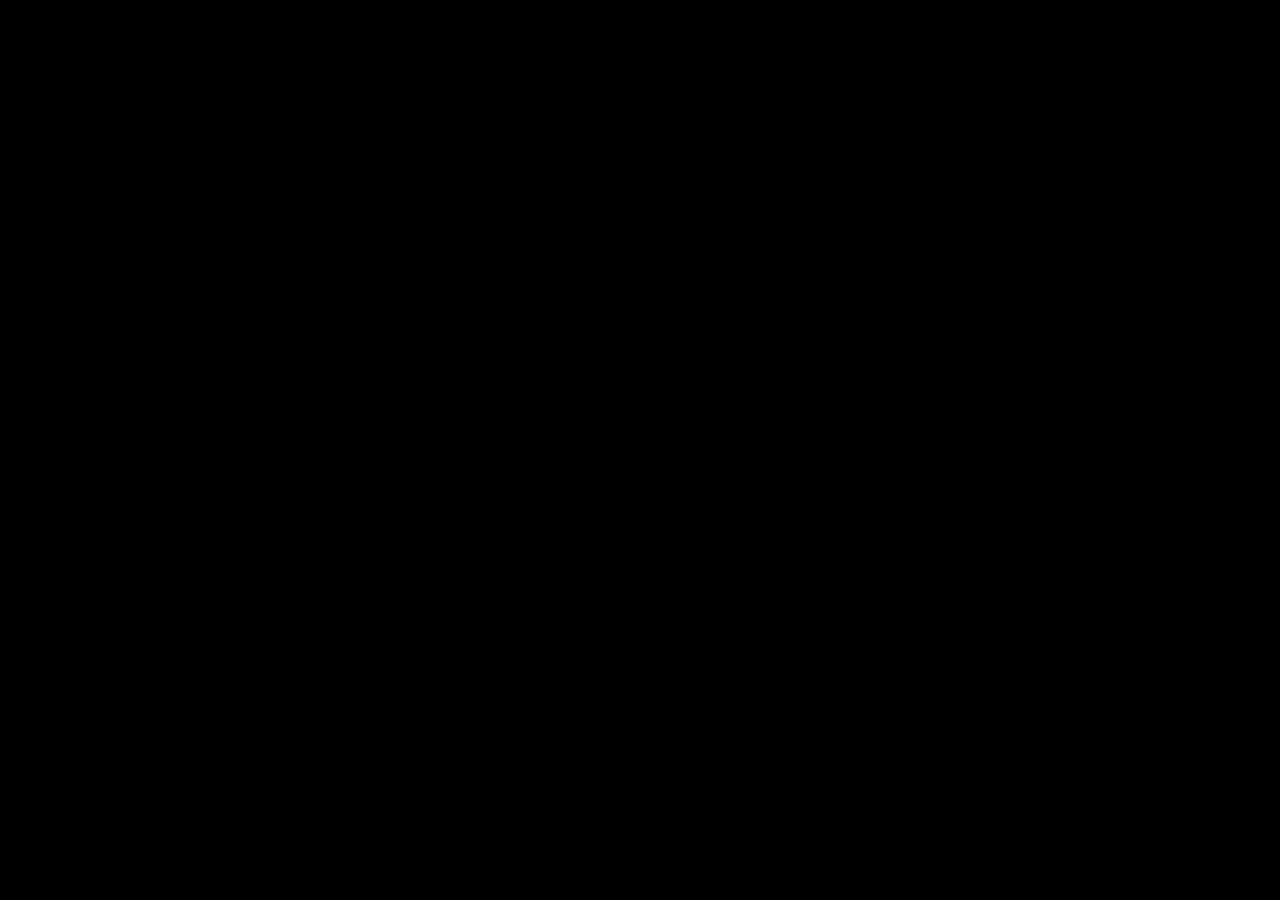
==== catalogue.html @ 248443c2 "add swiper and description blocks" ====
<!DOCTYPE html>
<html lang="en">

<head>
    <meta charset="UTF-8">
    <meta http-equiv="X-UA-Compatible" content="IE=edge">
    <meta name="viewport" content="width=device-width, initial-scale=1.0">
    <link rel="stylesheet" href="./assets/styles/main.css">
    <title>Catalogue</title>
</head>

<body>
    <header></header>
    <main></main>
    <footer></footer>
    <script src="./assets/scripts/script.js"></script>
</body>

</html>
---- assets/styles/main.css ----
@font-face {
  font-family: "Raleway";
  src: url("../fonts/Raleway-Regular.woff2");
  font-weight: normal;
  font-style: normal;
  font-display: swap;
}
@font-face {
  font-family: "Raleway";
  src: url("../fonts/Raleway-Medium.woff2");
  font-weight: 500;
  font-style: normal;
  font-display: swap;
}
@font-face {
  font-family: "Raleway";
  src: url("../fonts/Raleway-Thin.woff2");
  font-weight: 100;
  font-style: normal;
  font-display: swap;
}
@font-face {
  font-family: "Raleway";
  src: url("../fonts/Raleway-Bold.woff2");
  font-weight: bold;
  font-style: normal;
  font-display: swap;
}
@font-face {
  font-family: "Raleway";
  src: url("../fonts/Raleway-Light.woff2");
  font-weight: 300;
  font-style: normal;
  font-display: swap;
}
* {
  margin: 0;
  padding: 0;
}

body {
  font-family: "Raleway", sans-serif;
  color: #ffffff;
  background-color: #000000;
}

.swiper, .slider-maxi__wrapper, .slider-maxi__slide {
  width: 100%;
}

.slider-maxi__image {
  text-align: center;
}

.slider-maxi__image img {
  width: 100%;
  height: 100vh;
  opacity: 0.6;
}

.swiper-button-prev::after,
.swiper-button-next::after {
  color: #ffffff;
}

.slider-maxi__pagination {
  color: #ffffff;
  line-height: 1.25px;
  font-size: 1px;
}

.slider-maxi__text {
  font-family: inherit;
  font-size: 3.5rem;
  font-weight: bold;
  text-transform: uppercase;
}

.slider-maxi__text-wrapper {
  text-align: right;
  position: absolute;
  bottom: 30%;
  right: 10%;
}
.slider-maxi__text-wrapper_left {
  text-align: left;
  left: 10%;
}

span.swiper-pagination-bullet.swiper-pagination-bullet-active {
  background-color: white;
  opacity: 1;
}

@media screen and (max-width: 768px) {
  .slider-maxi__image img {
    width: 100%;
    height: 80vh;
    opacity: 0.6;
  }
  .slider-maxi__text {
    font-size: 2.5rem;
  }
  .slider-maxi__text-wrapper {
    right: 0;
    left: 0;
    bottom: 20%;
    text-align: center;
  }
  .slider-maxi__slide {
    text-align: center;
  }
}
.visually-hidden {
  display: none;
}

.description {
  padding: 5rem 10rem;
}

.description__title {
  margin-bottom: 5rem;
  font-size: 3rem;
  font-weight: normal;
  text-align: center;
}

.description-container {
  display: flex;
  justify-content: space-between;
  align-items: center;
  flex-wrap: wrap;
}

.description-container__img {
  width: 6.25rem;
  height: auto;
  margin-bottom: 2rem;
}

.description-container__wrapper {
  display: flex;
  flex-direction: column;
  align-items: center;
}

.description-container__text {
  font-size: 1.5rem;
  font-weight: bold;
}

@media screen and (max-width: 1024px) {
  .description {
    padding: 3rem 8rem;
  }
  .description-container__wrapper {
    margin-bottom: 3rem;
  }
  .description-container {
    justify-content: space-evenly;
  }
}
@media screen and (max-width: 768px) {
  .description__title {
    font-size: 2rem;
  }
  .description-container__text {
    font-size: 1rem;
    text-align: center;
  }
  .description-container__img {
    width: 5rem;
  }
}

/*# sourceMappingURL=main.css.map */
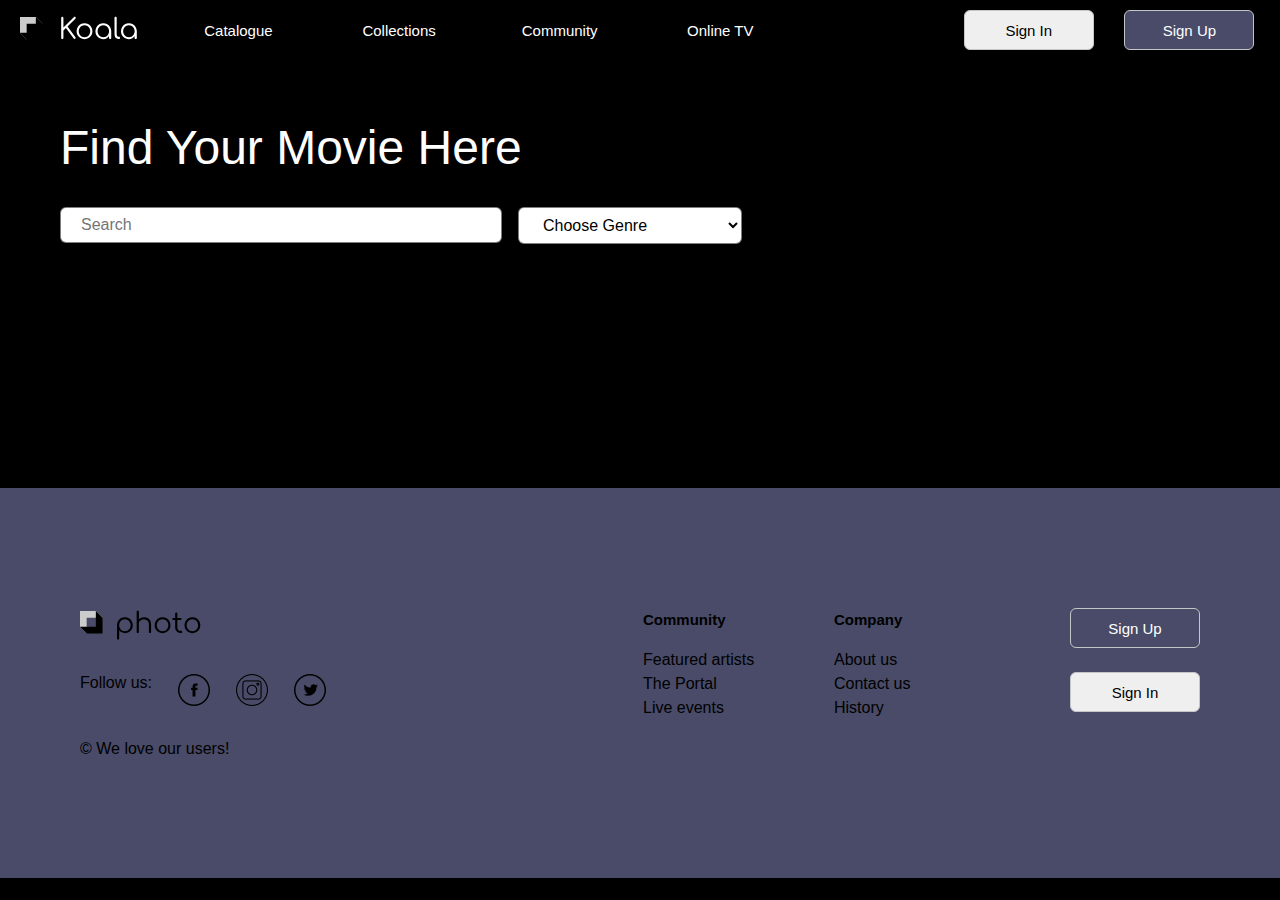
==== commit 7745fabb: "Merge pull request #18 from carrotforrabbit/master" ====
--- a/catalogue.html
+++ b/catalogue.html
@@ -5,15 +5,120 @@
     <meta charset="UTF-8">
     <meta http-equiv="X-UA-Compatible" content="IE=edge">
     <meta name="viewport" content="width=device-width, initial-scale=1.0">
+    <link rel="icon" href="favicon.ico">
     <link rel="stylesheet" href="./assets/styles/main.css">
     <title>Catalogue</title>
 </head>
 
 <body>
-    <header></header>
-    <main></main>
-    <footer></footer>
-    <script src="./assets/scripts/script.js"></script>
+    <!-- header-->
+    <header class="header">
+        <div class="header-container container">
+            <div class="header_logo"></div>
+            <a href="index.html" class="section_logo" style="color:white"><img
+                    src="./assets/images/icon/Sample Logo Koala.svg" alt="logo-Koala" class="header_koala"></img></a>
+            <!-- Меню -->
+            <p class="main_catalogue" style="color:white"><a class="header-a" href="./catalogue.html">Catalogue</a></p>
+            <p class="main_collections" style="color:white"><a class="header-a"
+                    href="./collections.html">Collections</a></p>
+            <p class="main_community" style="color:white">Community</p>
+            <p class="main_onlinetv" style="color:white"><a class="header-a" href="./catalogueTVPopular.html">Online
+                    TV</a></p>
+            <button class="button_button1"><a class="button-a1" href="./signin.html">Sign In</a></button>
+            <button class="button_button2"><a class="button-a2" href="./signup.html">Sign Up</a></button>
+        </div>
+    </header>
+    <main>
+        <section class="catalogue">
+            <h1 class="catalogue__title commontitle">Find Your Movie Here</h1>
+            <div class="catalogue-inputs">
+                <form action="submit" class="search-form">
+                    <input type="text" class="catalogue-inputs__search catalogue-input" placeholder="Search">
+                </form>
+                <form action="submit" class="genre-form">
+                    <select name="genre" id="genre"
+                        class="catalogue-inputs__select catalogue-inputs__select_genre catalogue-input"
+                        aria-placeholder="Genre">
+                        <option value="Genre" class="catalogue__option-inputs catalogue-inputs__option_genre" default>
+                            Choose Genre
+                        </option>
+                        <option value="Action" class="catalogue__option-inputs catalogue-inputs__option_genre">Action
+                        </option>
+                        <option value="Comedy" class="catalogue__option-inputs catalogue-inputs__option_genre">Comedy
+                        </option>
+                        <option value="Adventure" class="catalogue__option-inputs catalogue-inputs__option_genre">
+                            Adventure
+                        </option>
+                        <option value="Crime" class="catalogue__option-inputs catalogue-inputs__option_genre">Crime
+                        </option>
+                        <option value="Animation" class="catalogue__option-inputs catalogue-inputs__option_genre">
+                            Animation
+                        </option>
+                        <option value="Si-Fi" class="catalogue__option-inputs catalogue-inputs__option_genre">Si-Fi
+                        </option>
+                        <option value="Horror" class="catalogue__option-inputs catalogue-inputs__option_genre">Horror
+                        </option>
+                    </select>
+                </form>
+                <!-- <form action="submit" class="rating-form">
+                    <select name="rating" id="rating"
+                        class="catalogue-inputs__select catalogue-inputs__select_rating catalogue-input"
+                        aria-placeholder="Rating">
+                        <option value="Rating" class="catalogue-inputs__option catalogue-inputs__option_rating" default>
+                            Rating
+                        </option>
+                        <option value="average" class="catalogue-inputs__option catalogue-inputs__option_rating">7-8
+                        </option>
+                        <option value="high" class="catalogue-inputs__option catalogue-inputs__option_rating">9-10
+                        </option>
+                    </select>
+                </form> -->
+            </div>
+        </section>
+        <section class="movie-result">
+        </section>
+        <section class="modal"></section>
+    </main>
+    <footer class="footer">
+        <div class="section-footer">
+            <div>
+                <div class="footer-pfw">
+                    <img src="./assets/images/icon/Sample Logo.svg" alt="logo" class="footer_photo"></img>
+                    <div class="social-container">
+                        <p class="footer_followus" style="color:black">Follow us:</p>
+                        <ul class="social">
+                            <li class="social-item"><a href=""><img src="assets/images/icon/icon-facebook.png"></a></li>
+                            <li class="social-item"><a href=""><img src="assets/images/icon/icon-instagram.png"></a>
+                            </li>
+                            <li class="social-item"><a href=""><img src="assets/images/icon/icon-twitter.png"></a></li>
+                        </ul>
+                    </div>
+                    <p class="footer_weloveourusers" style="color:black">© We love our users!</p>
+                </div>
+            </div>
+
+            <div class="section-footer-rigth">
+                <div class="footer-community">
+                    <p class="footer_community title" style="color:black">Community</p>
+                    <p class="footer_featuredartists" style="color:black">Featured artists</p>
+                    <p class="footer_theportal" style="color:black">The Portal</p>
+                    <p class="footer_liveevents" style="color:black">Live events</p>
+                </div>
+                <div class="footer-company">
+                    <p class="footer_company title" style="color:black">Company</p>
+                    <p class="footer_aboutus" style="color:black">About us</p>
+                    <p class="footer_contactus" style="color:black">Contact us</p>
+                    <p class="footer_history" style="color:black">History</p>
+                </div>
+                <div class="footer-buttons">
+                    <button class="button_button2 footer-button2"><a class="button-a2" href="./signup.html">Sign
+                            Up</a></button>
+                    <button class="button_button1"><a class="button-a1" href="./signin.html">Sign In</a></button>
+                </div>
+            </div>
+        </div>
+    </footer>
+    <script src="./assets/scripts/catalogue.js"></script>
 </body>
 
 </html>--- a/assets/styles/main.css
+++ b/assets/styles/main.css
@@ -1,34 +1,35 @@
+@charset "UTF-8";
 @font-face {
   font-family: "Raleway";
-  src: url("../fonts/Raleway-Regular.woff2");
+  src: url(../fonts/Raleway-Regular.woff2) format("woff2");
   font-weight: normal;
   font-style: normal;
   font-display: swap;
 }
 @font-face {
   font-family: "Raleway";
-  src: url("../fonts/Raleway-Medium.woff2");
+  src: url(../fonts/Raleway-Medium.woff2) format("woff2");
   font-weight: 500;
   font-style: normal;
   font-display: swap;
 }
 @font-face {
   font-family: "Raleway";
-  src: url("../fonts/Raleway-Thin.woff2");
+  src: url(../fonts/Raleway-Thin.woff2) format("woff2");
   font-weight: 100;
   font-style: normal;
   font-display: swap;
 }
 @font-face {
   font-family: "Raleway";
-  src: url("../fonts/Raleway-Bold.woff2");
+  src: url(../fonts/Raleway-Bold.woff2) format("woff2");
   font-weight: bold;
   font-style: normal;
   font-display: swap;
 }
 @font-face {
   font-family: "Raleway";
-  src: url("../fonts/Raleway-Light.woff2");
+  src: url(../fonts/Raleway-Light.woff2) format("woff2");
   font-weight: 300;
   font-style: normal;
   font-display: swap;
@@ -70,6 +71,7 @@
 }
 
 .slider-maxi__text {
+  margin-bottom: 2rem;
   font-family: inherit;
   font-size: 3.5rem;
   font-weight: bold;
@@ -115,7 +117,7 @@
   display: none;
 }
 
-.description {
+.description-main {
   padding: 5rem 10rem;
 }
 
@@ -126,6 +128,11 @@
   text-align: center;
 }
 
+.commontitle {
+  font-size: 3rem;
+  font-weight: normal;
+}
+
 .description-container {
   display: flex;
   justify-content: space-between;
@@ -173,5 +180,1131 @@
     width: 5rem;
   }
 }
+.variety-films-main {
+  color: #ffffff;
+  background-color: #000000;
+}
+.variety-films-main__wrapper {
+  display: flex;
+  flex-direction: column;
+  align-items: center;
+  max-width: 1420px;
+  padding: 0px 30px;
+  text-align: center;
+}
+.variety-films-main__head {
+  margin: 120px 0px 30px 0px;
+  font: 400 48px/72px "Raleway";
+}
+.variety-films-main__text {
+  font: 400 36px/50px "Raleway";
+}
+
+.collections-of-films {
+  color: #ffffff;
+  background-color: #000000;
+}
+.collections-of-films__wrapper {
+  display: flex;
+  flex-direction: column;
+  align-items: center;
+  max-width: 1420px;
+  padding: 0px 30px;
+  text-align: center;
+}
+.collections-of-films__head {
+  margin: 120px 0px 30px 0px;
+  font: 400 48px/72px "Raleway";
+}
+.collections-of-films__text {
+  font: 400 36px/50px "Raleway";
+}
+
+.slider-mini {
+  position: relative;
+}
+.slider-mini__container {
+  max-width: 80%;
+  margin: 20px auto;
+  padding: 57px 0px 116px 0px;
+  background: #000000;
+  overflow: hidden;
+}
+.slider-mini__slider-line {
+  display: flex;
+  left: 0;
+  transition: all ease 1s;
+}
+.slider-mini__img {
+  max-height: 263px;
+  max-width: 243px;
+  padding: 0px 10px;
+}
+.slider-mini__btn-prev, .slider-mini__btn-next {
+  position: absolute;
+  top: 40%;
+  z-index: 2;
+  width: 40px;
+  height: 40px;
+  border: 0;
+}
+.slider-mini__btn-prev {
+  left: 50px;
+  background: #000000 url("../images/slider-mini/icons/prev-button.svg") no-repeat center;
+}
+.slider-mini__btn-next {
+  right: 50px;
+  background: #000000 url("../images/slider-mini/icons/next-button.svg") no-repeat center;
+}
+
+.collections-of-films__wrapper {
+  align-items: flex-start;
+  text-align: start;
+}
+.collections-of-films__head {
+  margin: 62px 0px 183px 0px;
+}
+
+.slider-mini-collections {
+  position: relative;
+}
+.slider-mini-collections__container {
+  max-width: 80%;
+  margin: 20px auto;
+  padding: 57px 0px 116px 0px;
+  background: #000000;
+  overflow: hidden;
+}
+.slider-mini-collections__slider-line {
+  display: flex;
+  left: 0;
+  transition: all ease 1s;
+}
+.slider-mini-collections__img {
+  max-height: 263px;
+  max-width: 243px;
+  padding: 0px 10px;
+}
+.slider-mini-collections__btn-prev, .slider-mini-collections__btn-next {
+  position: absolute;
+  top: 40%;
+  z-index: 2;
+  width: 40px;
+  height: 40px;
+  border: 0;
+}
+.slider-mini-collections__btn-prev {
+  left: 50px;
+  background: #000000 url("../images/slider-mini/icons/prev-button.svg") no-repeat center;
+}
+.slider-mini-collections__btn-next {
+  right: 50px;
+  background: #000000 url("../images/slider-mini/icons/next-button.svg") no-repeat center;
+}
+
+.slider-mini-series {
+  position: relative;
+}
+.slider-mini-series__container {
+  max-width: 80%;
+  margin: 20px auto;
+  padding: 57px 0px 116px 0px;
+  background: #000000;
+  overflow: hidden;
+}
+.slider-mini-series__slider-line {
+  display: flex;
+  left: 0;
+  transition: all ease 1s;
+}
+.slider-mini-series__img {
+  max-height: 263px;
+  max-width: 243px;
+  padding: 0px 10px;
+}
+.slider-mini-series__btn-prev, .slider-mini-series__btn-next {
+  position: absolute;
+  top: 40%;
+  z-index: 2;
+  width: 40px;
+  height: 40px;
+  border: 0;
+}
+.slider-mini-series__btn-prev {
+  left: 50px;
+  background: #000000 url("../images/slider-mini/icons/prev-button.svg") no-repeat center;
+}
+.slider-mini-series__btn-next {
+  right: 50px;
+  background: #000000 url("../images/slider-mini/icons/next-button.svg") no-repeat center;
+}
+
+.genres__block {
+  display: flex;
+  gap: 198px;
+  margin: 50px 0px 114px 0px;
+  font: 700 20px/50px "Raleway";
+  text-decoration: none;
+}
+
+.genres__block a {
+  padding-bottom: 24px;
+  color: #ffffff;
+  text-decoration: none;
+}
+
+.genres__block p {
+  padding-bottom: 24px;
+}
+
+.movie-result-popular,
+.movie-result-popularTV {
+  display: flex;
+  flex-wrap: wrap;
+  justify-content: space-around;
+  margin-top: 30px;
+}
+
+.movie-card-popular {
+  width: 240px;
+  margin: 20px;
+  position: relative;
+}
+
+.movie-card__img-popular {
+  position: relative;
+  height: 360px;
+}
+
+.movie-card__img-popular-container {
+  max-width: 100%;
+  height: 100%;
+}
+
+.movie-card__info {
+  display: flex;
+  justify-content: center;
+  padding: 20px;
+  font: 600 24px/40px "Raleway";
+  text-align: center;
+}
+
+main {
+  padding: 3.75rem;
+}
+
+.catalogue {
+  display: block;
+  margin: 0 auto;
+}
+
+.movie-result {
+  padding: 5rem;
+  display: grid;
+  grid-template-columns: repeat(4, 1fr);
+  grid-gap: 2rem;
+}
+
+.movie-card {
+  height: 20rem;
+  padding: 1rem;
+  background-color: #121212;
+  box-shadow: inset;
+  text-align: center;
+}
+.movie-card:hover {
+  transform: scale(1.1);
+  transition: 0.5s;
+}
+
+.movie-card__img {
+  width: 10rem;
+  padding-bottom: 1rem;
+}
+
+.movie-card__link {
+  color: inherit;
+  text-decoration: none;
+  cursor: pointer;
+}
+
+.movie-card__title {
+  margin-bottom: 1.2rem;
+}
+
+.movie-card__rating {
+  font-size: 0.8rem;
+  color: #D9D9D9;
+}
+
+.catalogue-input {
+  padding: 0.5rem 1.25rem;
+  margin-bottom: 1.5rem;
+  font-family: inherit;
+  font-size: 1rem;
+  color: #000000;
+  background-color: #ffffff;
+  border: 1px solid rgba(0, 0, 0, 0.5);
+  border-radius: 6px;
+}
+.catalogue-input:focus {
+  outline: none;
+}
+
+.catalogue__title {
+  margin-bottom: 2rem;
+}
+
+.catalogue-inputs {
+  display: flex;
+  flex-direction: row;
+}
+
+.catalogue-inputs__select {
+  width: 14rem;
+  margin-right: 1rem;
+}
+
+.catalogue-inputs__search {
+  width: 25rem;
+  margin-right: 1rem;
+}
+
+.stop-scrolling {
+  height: 100%;
+  overflow: hidden;
+}
+
+@media screen and (max-width: 480px) {
+  .movie-result {
+    padding: 2rem;
+    grid-template-columns: repeat(2, 1fr);
+    grid-gap: 1rem;
+  }
+  .catalogue-inputs__search {
+    width: 18rem;
+  }
+  .catalogue-input {
+    margin-bottom: 1.5rem;
+  }
+  main {
+    padding: 2rem;
+  }
+}
+@media screen and (min-width: 480px) and (max-width: 768px) {
+  .movie-result {
+    padding: 2rem;
+    grid-template-columns: repeat(3, 1fr);
+    grid-gap: 1rem;
+  }
+  .catalogue-inputs {
+    flex-direction: column;
+  }
+  .catalogue-inputs__search {
+    width: 15rem;
+  }
+  .catalogue-input {
+    margin-bottom: 1.2rem;
+  }
+  .movie-card__img {
+    width: 7rem;
+  }
+  main {
+    padding: 1.75rem;
+  }
+}
+.header {
+  display: grid;
+  text-align: center;
+  align-items: center;
+  height: 60px;
+  left: 0px;
+  top: 0px;
+}
+
+.container {
+  position: relative;
+  display: grid;
+  grid-template-columns: repeat(8, 1fr);
+  grid-row-gap: 5px;
+  grid-column-gap: 5px;
+  text-align: center;
+  align-items: center;
+  height: 60px;
+}
+
+.header_logo {
+  grid-column-start: 1;
+  grid-column-end: 2;
+  grid-row-start: 1;
+  grid-row-end: 2;
+  position: absolute;
+  font-family: "Comfortaa";
+  font-style: normal;
+  font-weight: 400;
+  font-size: 28.44px;
+  line-height: 32px;
+  left: 28.16%;
+  top: 0;
+}
+
+.section_logo {
+  position: absolute;
+  width: 122.07px;
+  height: 32px;
+  left: 20px;
+  top: 14px;
+}
+
+.header-a {
+  text-decoration: none;
+  color: white;
+}
+
+.button-a1 {
+  text-decoration: none;
+  color: black;
+}
+
+.button-a2 {
+  text-decoration: none;
+  color: white;
+}
+
+.main_catalogue {
+  grid-column-start: 2;
+  grid-column-end: 3;
+  grid-row-start: 1;
+  grid-row-end: 2;
+  font-size: 15px;
+}
+
+.main_collections {
+  grid-column-start: 3;
+  grid-column-end: 4;
+  grid-row-start: 1;
+  grid-row-end: 2;
+  font-size: 15px;
+}
+
+.main_community {
+  grid-column-start: 4;
+  grid-column-end: 5;
+  grid-row-start: 1;
+  grid-row-end: 2;
+  font-size: 15px;
+}
+
+.main_onlinetv {
+  grid-column-start: 5;
+  grid-column-end: 6;
+  grid-row-start: 1;
+  grid-row-end: 2;
+  font-size: 15px;
+}
+
+.button_button1 {
+  grid-column-start: 7;
+  grid-column-end: 8;
+  grid-row-start: 1;
+  grid-row-end: 2;
+  font-size: 15px;
+  width: 130px;
+  height: 40px;
+  color: black;
+  border-radius: 6px;
+  border: 1px solid #C5C6C7;
+  text-decoration: none;
+}
+
+.button_button2 {
+  grid-column-start: 8;
+  grid-column-end: 9;
+  grid-row-start: 1;
+  grid-row-end: 2;
+  font-size: 15px;
+  width: 130px;
+  height: 40px;
+  color: #E5E5E5;
+  background: #494B68;
+  border-radius: 6px;
+  border: 1px solid #C5C6C7;
+  text-decoration: none;
+}
+
+@media (min-width: 576px) and (max-width: 900px) {
+  .header, .container, .header_logo, .section_logo, .header-a, .button-a1, .button-a2, .main_catalogue, .main_collections, .main_community, .main_onlinetv, .button_button1, .button_button2 {
+    display: flex;
+    flex-direction: column;
+    margin-bottom: 0.5em;
+  }
+}
+.section-footer {
+  display: flex;
+  flex-direction: row;
+  background: #494B68;
+  padding: 120px 80px 120px;
+  justify-content: space-between;
+}
+
+.social-container {
+  display: flex;
+  flex-direction: row;
+  margin: 30px 0;
+}
+
+.social {
+  display: flex;
+  flex-direction: row;
+}
+
+.social-item {
+  list-style-type: none;
+  margin-left: 26px;
+}
+
+.section-footer-rigth {
+  display: flex;
+  flex-direction: row;
+}
+
+.title {
+  font-weight: 700;
+  font-size: 15px;
+  line-height: 24px;
+  margin-bottom: 16px;
+}
+
+.footer-community {
+  width: 173px;
+  margin-right: 18px;
+  line-height: 24px;
+}
+
+.footer-company {
+  width: 173px;
+  margin-right: 63px;
+  line-height: 24px;
+}
+
+.footer-buttons {
+  display: flex;
+  flex-direction: column;
+}
+
+.footer-button2 {
+  margin-bottom: 24px;
+}
+
+@media (min-width: 576px) and (max-width: 900px) {
+  .section-footer, .social-container, .social, .social-item, .section-footer-rigth, .title, .footer-community, .footer-company, .footer-buttons, .footer-company {
+    flex-direction: column;
+    margin-bottom: 0.5em;
+  }
+}
+.signin {
+  height: 961px;
+}
+
+.main-signin__page {
+  width: 1392px;
+}
+
+.main-signin__subtitle_signin {
+  position: absolute;
+  left: 0%;
+  right: 0%;
+  top: 0%;
+  bottom: 0%;
+  font-family: "Raleway";
+  font-style: normal;
+  font-weight: 400;
+  font-size: 48px;
+  line-height: 72px;
+  text-align: center;
+  letter-spacing: -0.015em;
+  color: #FFFFFF;
+  margin-top: 120px;
+}
+
+.main-signin__title_signin {
+  position: absolute;
+  left: 0%;
+  right: 0%;
+  top: 60px;
+  bottom: -180.56%;
+  font-family: "Raleway";
+  font-style: normal;
+  font-weight: 400;
+  font-size: 36px;
+  line-height: 50px;
+  text-align: center;
+  letter-spacing: -0.015em;
+  color: #FFFFFF;
+  margin-top: 150px;
+}
+
+.section-signin__signin {
+  margin-top: 350px;
+}
+
+.h1-signin {
+  margin: 0;
+  padding-bottom: 40px;
+  text-align: left;
+}
+
+.form-signin {
+  margin: 0 auto;
+  background: white;
+  color: black;
+  width: 622px;
+  border: 1px solid black;
+  border-radius: 6px;
+  padding: 65px;
+}
+
+.label {
+  text-transform: uppercase;
+}
+
+.input-signin {
+  margin-bottom: 24px;
+  height: 40px;
+  width: 100%;
+  border-radius: 6px;
+  display: block;
+  padding-left: 14px;
+}
+
+.input-signin:focus {
+  border: 2px solid black;
+  transform: translateX(7px);
+  width: 100%;
+}
+
+.btn-signin {
+  cursor: pointer;
+  height: 50px;
+  color: white;
+  background: #494B68;
+  border: none;
+  font-size: 15px;
+  box-shadow: 2px 2px 5px rgba(0, 0, 0, 0.82);
+  display: block;
+  width: 130px;
+  height: 40px;
+  border-radius: 6px;
+}
+
+.btn-signin:hover {
+  opacity: 0.8;
+  font-weight: bold;
+  transform: scale(1.1);
+}
+
+.signup {
+  height: 1129px;
+}
+
+.main-signup__page {
+  width: 1392px;
+}
+
+.main-signup__subtitle_signup {
+  position: absolute;
+  left: 0%;
+  right: 0%;
+  top: 0%;
+  bottom: 0%;
+  font-family: "Raleway";
+  font-style: normal;
+  font-weight: 400;
+  font-size: 48px;
+  line-height: 72px;
+  text-align: center;
+  letter-spacing: -0.015em;
+  color: #FFFFFF;
+  margin-top: 120px;
+}
+
+.main-signup__title_signup {
+  position: absolute;
+  left: 0%;
+  right: 0%;
+  top: 141.67%;
+  bottom: -180.56%;
+  font-family: "Raleway";
+  font-style: normal;
+  font-weight: 400;
+  font-size: 36px;
+  line-height: 50px;
+  text-align: center;
+  letter-spacing: -0.015em;
+  color: #FFFFFF;
+  margin-top: 150px;
+}
+
+.section-signup__registration {
+  margin-top: 370px;
+}
+
+.h1-signup {
+  margin: 0;
+  padding-bottom: 40px;
+  text-align: left;
+}
+
+.form-signup {
+  margin: 0 auto;
+  background: white;
+  color: black;
+  width: 622px;
+  height: 521px;
+  padding: 65px;
+  border: 1px solid black;
+  border-radius: 6px;
+}
+
+.label {
+  text-transform: uppercase;
+}
+
+.input-signup {
+  margin-top: 15px;
+  height: 40px;
+  width: 95%;
+  border-radius: 6px;
+  display: block;
+  padding-left: 14px;
+}
+
+.input-signup:focus {
+  border: 2px solid black;
+  transform: translateX(7px);
+  width: 100%;
+}
+
+.btn-signup {
+  cursor: pointer;
+  height: 50px;
+  color: white;
+  background: #494B68;
+  border: none;
+  font-size: 15px;
+  box-shadow: 2px 2px 5px rgba(0, 0, 0, 0.82);
+  display: block;
+  width: 130px;
+  height: 40px;
+  border-radius: 6px;
+  margin-top: 25px;
+}
+
+.btn-signup:hover {
+  opacity: 0.8;
+  font-weight: bold;
+  transform: scale(1.1);
+}
+
+.long-lines {
+  height: 0px;
+  background: #E9EBF6;
+  width: 1455px;
+}
+
+.body {
+  background-color: black;
+  color: white;
+  margin-left: 190px;
+  width: 1465px;
+}
+
+.spiderMan {
+  font-family: "Raleway";
+  margin-top: 63px;
+  margin-left: 200px;
+  font-style: normal;
+  font-weight: 400;
+  font-size: 36px;
+  line-height: 72px;
+  letter-spacing: -0.015em;
+  color: #FFFFFF;
+}
+
+.rating {
+  margin-left: 200px;
+  margin-bottom: 55px;
+  font-style: normal;
+  font-family: "Raleway";
+  font-weight: 700;
+  font-size: 24px;
+  line-height: 36px;
+  letter-spacing: -0.015em;
+  color: #FFFFFF;
+}
+
+.icon {
+  margin-left: 199px;
+  box-sizing: border-box;
+  width: 20rem;
+  height: auto;
+  width: 362px;
+  height: 435px;
+  left: 199px;
+  top: 229px;
+  border: 1px solid #FFFFFF;
+  border-radius: 6px;
+}
+
+.list {
+  display: grid;
+  grid-template-areas: "column-1 column-2 column-3";
+  grid-template-columns: 1fr 1fr 2.5fr;
+  grid-template-rows: 600px;
+}
+
+.person {
+  margin-left: 141px;
+  font-family: "Raleway";
+  font-style: normal;
+  font-weight: 700;
+  font-size: 1rem;
+  line-height: 36px;
+  letter-spacing: -0.015em;
+  color: #FFFFFF;
+}
+
+.actors {
+  text-decoration-line: underline;
+}
+
+.person-value {
+  font-family: "Raleway";
+  font-style: normal;
+  font-weight: 500;
+  font-size: 1rem;
+  line-height: 36px;
+  letter-spacing: -0.015em;
+  color: #FFFFFF;
+}
+
+.description {
+  margin-top: 55px;
+  margin-left: 192px;
+  margin-right: 195px;
+  font-family: "Raleway";
+  font-style: normal;
+  font-weight: 500;
+  font-size: 1rem;
+  line-height: 36px;
+  letter-spacing: -0.015em;
+  color: #FFFFFF;
+}
+
+.reviews {
+  margin-left: 192px;
+  margin-top: 113px;
+  font-family: "Raleway";
+  font-style: normal;
+  font-weight: 700;
+  font-size: 1rem;
+  line-height: 36px;
+  letter-spacing: -0.015em;
+  color: #FFFFFF;
+}
+
+.comment_commentator {
+  margin-left: 189px;
+  font-family: "Raleway";
+  font-style: normal;
+  font-weight: 500;
+  font-size: 1rem;
+  line-height: 36px;
+  letter-spacing: -0.015em;
+  color: #FFFFFF;
+}
+
+.comment {
+  margin-top: 45px;
+  margin-bottom: 70px;
+  display: grid;
+  grid-template-areas: "column-1 column-2";
+  grid-template-columns: 1fr 4fr;
+  grid-template-rows: 200px;
+  font-family: "Raleway";
+  font-style: normal;
+  font-weight: 500;
+  font-size: 24px;
+  line-height: 36px;
+  letter-spacing: -0.015em;
+}
+
+.comment_name {
+  margin-right: 0px;
+}
+
+.comment_first {
+  margin-right: 190px;
+  font-family: "Raleway";
+  font-style: normal;
+  font-weight: 500;
+  font-size: 1rem;
+  line-height: 36px;
+  letter-spacing: -0.015em;
+  color: #FFFFFF;
+}
+
+.forma {
+  box-sizing: border-box;
+  margin-left: 270px;
+  margin-top: 188px;
+  width: 1290px;
+  height: 400px;
+  background: #D9D9D9;
+  border: 1px solid rgba(0, 0, 0, 0.5);
+  border-radius: 6px;
+}
+
+.forma_rewiew {
+  margin-left: 132px;
+  margin-top: 47px;
+  font-family: "Raleway";
+  font-style: normal;
+  font-weight: 700;
+  font-size: 1rem;
+  line-height: 36px;
+  letter-spacing: -0.015em;
+  color: #000000;
+}
+
+.forma_rating {
+  margin-left: 130px;
+  font-family: "Montserrat";
+  font-style: normal;
+  font-weight: 400;
+  font-size: 15px;
+  line-height: 24px;
+  letter-spacing: -0.015em;
+  color: rgba(0, 0, 0, 0.8);
+}
+
+.forma_name {
+  margin-left: 132px;
+  margin-top: 20px;
+  background: #D9D9D9;
+  border: 1px solid rgba(0, 0, 0, 0.5);
+  border-radius: 6px;
+}
+
+.forma_textarea {
+  box-sizing: border-box;
+  margin-left: 132px;
+  margin-top: 30px;
+  width: 1025.8px;
+  height: 116.02px;
+  background: #D9D9D9;
+  border: 1px solid rgba(0, 0, 0, 0.5);
+  border-radius: 6px;
+}
+
+.forma_submit {
+  box-sizing: border-box;
+  margin-left: 132px;
+  margin-top: 21px;
+  width: 269px;
+  height: 29px;
+  background: #494B68;
+  border: 1px solid #FFFFFF;
+  border-radius: 6px;
+}
+
+.rating-area {
+  overflow: hidden;
+  width: 400px;
+  margin-left: 2px;
+}
+
+.rating-area:not(:checked) > input {
+  display: none;
+}
+
+.rating-area:not(:checked) > label {
+  float: right;
+  width: 30px;
+  cursor: pointer;
+  font-size: 32px;
+  line-height: 32px;
+  color: lightgrey;
+  text-shadow: 1px 1px #bbb;
+}
+
+.rating-area:not(:checked) > label:before {
+  content: "★";
+}
+
+.rating-area > input:checked ~ label {
+  color: gold;
+  text-shadow: 1px 1px #c60;
+}
+
+.rating-area:not(:checked) > label:hover,
+.rating-area:not(:checked) > label:hover ~ label {
+  color: gold;
+}
+
+.rating-area > input:checked + label:hover,
+.rating-area > input:checked + label:hover ~ label,
+.rating-area > input:checked ~ label:hover,
+.rating-area > input:checked ~ label:hover ~ label,
+.rating-area > label:hover ~ input:checked ~ label {
+  color: gold;
+  text-shadow: 1px 1px goldenrod;
+}
+
+.rate-area > label:active {
+  position: relative;
+}
+
+input {
+  padding: 10px;
+}
+
+.photo {
+  padding: 25rem 40rem 15rem 10rem;
+  background-image: url("../images/slider-maxi/moulin-rouge.jpg");
+  background-repeat: no-repeat;
+  background-size: cover;
+  background-position: center;
+  background-color: #494B68;
+}
+.photo_secondary {
+  background-image: url("../images/slider-maxi/covers1.jpg");
+  background-position: bottom;
+  margin-bottom: 5rem;
+}
+
+.photo__text {
+  font-size: 3.5rem;
+  margin-bottom: 2rem;
+  font-weight: normal;
+}
+
+.photo__button {
+  font-family: inherit;
+}
+
+.button {
+  padding: 1rem 2rem;
+  font-size: 1rem;
+  background-color: #494B68;
+  color: inherit;
+  text-decoration: none;
+  border: 1px solid #ffffff;
+  border-radius: 6px;
+  cursor: pointer;
+}
+.button:hover {
+  background-color: #D9D9D9;
+  color: #000000;
+}
+
+.modal {
+  display: none;
+  position: fixed;
+  z-index: 100;
+  left: 0;
+  top: 0;
+  width: 100%;
+  height: 100%;
+  overflow: auto;
+  background-color: rgba(0, 0, 0, 0.5);
+  transition: width 2s;
+}
+
+.modal__card {
+  padding: 5% 10%;
+  display: flex;
+  flex-direction: column;
+  justify-content: space-between;
+  max-width: 50%;
+  background-color: #121212;
+  color: #ffffff;
+}
+
+.modal__button-close {
+  position: absolute;
+  width: 2rem;
+  height: 2rem;
+  top: 2rem;
+  right: 18rem;
+  background-color: transparent;
+  border: none;
+  cursor: pointer;
+}
+.modal__button-close:before, .modal__button-close:after {
+  position: absolute;
+  content: " ";
+  height: 33px;
+  width: 2px;
+  background-color: #D9D9D9;
+}
+.modal__button-close:before {
+  transform: rotate(45deg);
+}
+.modal__button-close:after {
+  transform: rotate(-45deg);
+}
+
+.modal__container {
+  display: flex;
+  justify-content: space-between;
+}
+
+.modal_show {
+  display: flex;
+  justify-content: center;
+  align-items: center;
+}
+
+.modal__img {
+  width: 15rem;
+}
+
+.modal__list {
+  margin-left: 3rem;
+  list-style-type: none;
+}
+
+.modal__item-data {
+  margin-left: 2rem;
+  font-weight: normal;
+  text-decoration: none;
+}
+
+.modal__item {
+  display: flex;
+  margin-bottom: 2rem;
+  font-weight: bold;
+  text-decoration: underline;
+}
+
+.modal__info {
+  display: flex;
+  justify-content: space-between;
+  margin: 3rem 0;
+}
+
+.modal__description {
+  margin-bottom: 2rem;
+}
+
+.modal__button_more {
+  width: 7rem;
+  text-align: center;
+}
+
+.modal__title {
+  margin-bottom: 1rem;
+}
 
 /*# sourceMappingURL=main.css.map */
